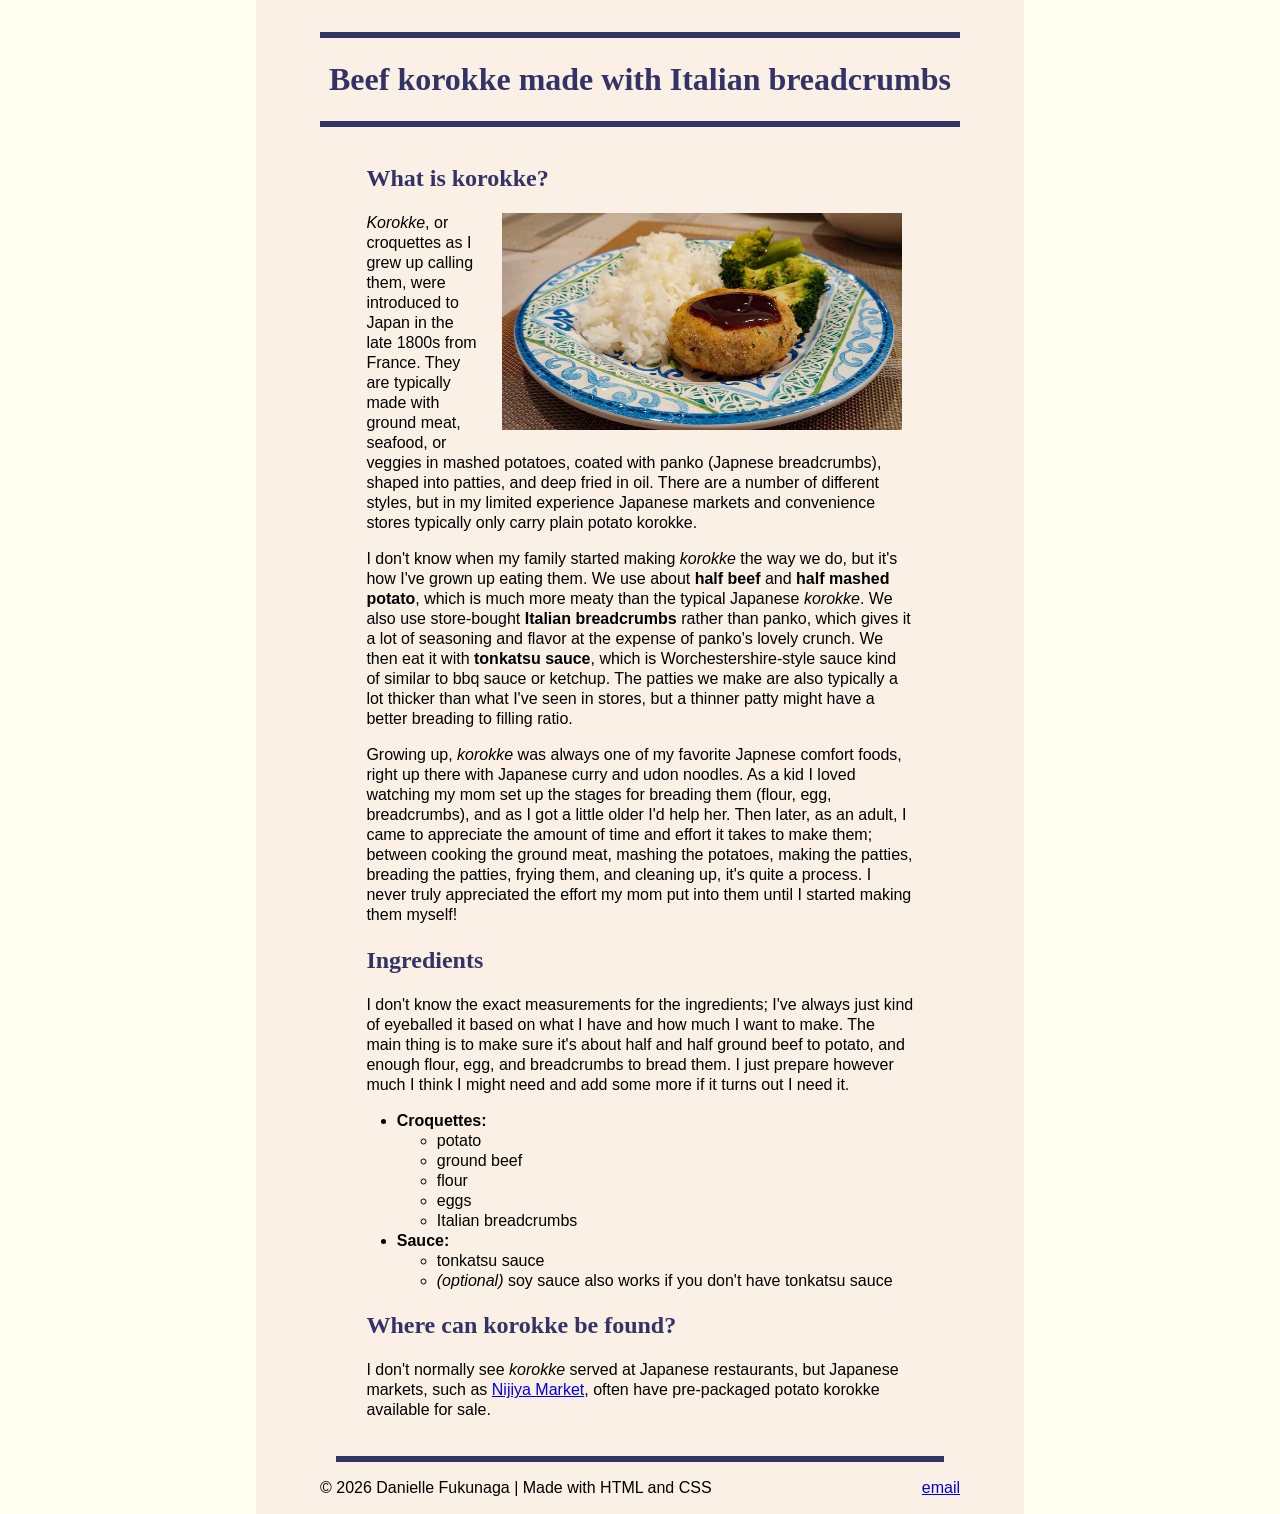
==== BeefKorokke/root/index.html @ ab1a4d11 "Moved favorite food site to repo. - Updated html to use proper html hierarchy.  - Added first draft " ====
<!doctype html>
<html lang="en">
	<head>
		<meta charset="UTF-8" />
		<title>Beef Karokke with Italian Breadcrumbs</title>
		<link rel="stylesheet" href="css/style.css">
	</head>
	<body>
		<header>
			<hr class="thickline">
			<h1>Beef korokke made with Italian breadcrumbs</h1>
			<hr class="thickline">
		</header>
		<main>
			<section>
				<h2>What is korokke?</h2>
				<img src="img/korokke768.jpg" alt="A plate of one korokke patty with tonkatsu sauce, steamed broccoli, and steamed white rice" width=400 />
				<p><em>Korokke</em>, or croquettes as I grew up calling them, were introduced to Japan in the late 1800s from France. They are typically made with ground meat, seafood, or veggies in mashed potatoes, coated with panko (Japnese breadcrumbs), shaped into patties, and deep fried in oil. There are a number of different styles, but in my limited experience Japanese markets and convenience stores typically only carry plain potato korokke.</p>
				<p>I don't know when my family started making <em>korokke</em> the way we do, but it's how I've grown up eating them. We use about <strong>half beef</strong> and <strong>half mashed potato</strong>, which is much more meaty than the typical Japanese <em>korokke</em>. We also use store-bought <strong>Italian breadcrumbs</strong> rather than panko, which gives it a lot of seasoning and flavor at the expense of panko's lovely crunch. We then eat it with <strong>tonkatsu sauce</strong>, which is Worchestershire-style sauce kind of similar to bbq sauce or ketchup. The patties we make are also typically a lot thicker than what I've seen in stores, but a thinner patty might have a better breading to filling ratio.</p>
				<p>Growing up, <em>korokke</em> was always one of my favorite Japnese comfort foods, right up there with Japanese curry and udon noodles. As a kid I loved watching my mom set up the stages for breading them (flour, egg, breadcrumbs), and as I got a little older I'd help her. Then later, as an adult, I came to appreciate the amount of time and effort it takes to make them; between cooking the ground meat, mashing the potatoes, making the patties, breading the patties, frying them, and cleaning up, it's quite a process. I never truly appreciated the effort my mom put into them until I started making them myself!</p>
			</section>
			<section>
				<h2>Ingredients</h2>
				<p>I don't know the exact measurements for the ingredients; I've always just kind of eyeballed it based on what I have and how much I want to make. The main thing is to make sure it's about half and half ground beef to potato, and enough flour, egg, and breadcrumbs to bread them. I just prepare however much I think I might need and add some more if it turns out I need it.</p>
				<ul class="ingredients">
					<li>
						<strong>Croquettes:</strong>
						<ul>
							<li>potato</li>
							<li>ground beef</li>
							<li>flour</li>
							<li>eggs</li>
							<li>Italian breadcrumbs</li>
						</ul>
					</li>
					<li>
						<strong>Sauce:</strong>
						<ul>
							<li>tonkatsu sauce</li>
							<li><em>(optional)</em> soy sauce also works if you don't have tonkatsu sauce</li>
						</ul>
					</li>
				</ul>
			</section>
			<section>
				<h2>Where can korokke be found?</h2>
				<p>I don't normally see <em>korokke</em> served at Japanese restaurants, but Japanese markets, such as <a href="https://www.nijiya.com/">Nijiya Market</a>, often have pre-packaged potato korokke available for sale.</p>
			</section>
			<br>
			<hr class="thickline">
			
		</main>
        <footer>
            <p class="footerelement">&copy; 2026 Danielle Fukunaga | Made with HTML and CSS</p>
            <a class="footerelement" href="mailto:dkfukunaga@gmail.com">email</a>
        </footer>
	</body>
</html>
---- BeefKorokke/root/css/style.css ----
html {
    box-sizing: border-box;
}
body {
    font-family: Helvetica, Arial, sans-serif;
    line-height: 1.25;
    background-color: ivory;
    box-sizing: border-box;
    margin: 0 20%;
}
header {
    background-color: linen;
    padding: 2rem 4rem 0;
}
main {
    padding: 1rem 5rem 0;
    background-color: linen;
}
footer {
    padding: 0 4rem;
    margin: 0;
    background-color: linen;
    display: flex;
    justify-content: space-between;
    align-items: center;
}
.footerelement {
    padding: 0;
}
h1, h2 {
    font-family: Georgia, "Times New Roman", serif;
    color: #333366;
}
h1 {
    text-align: center;
}
p, h2 {
    padding: 0 5%;
}
img {
    padding: 0 5% 1% 1%;
}
hr.thickline {
    /*height: 3px;*/
    border: 3px solid #333366;
    background-color: linen;
    margin: 0;
}
img {
    float: right;
    margin: 0 12px;
}
ul.ingredients {
    padding: 0 5%;
    margin-left: 5%;
}
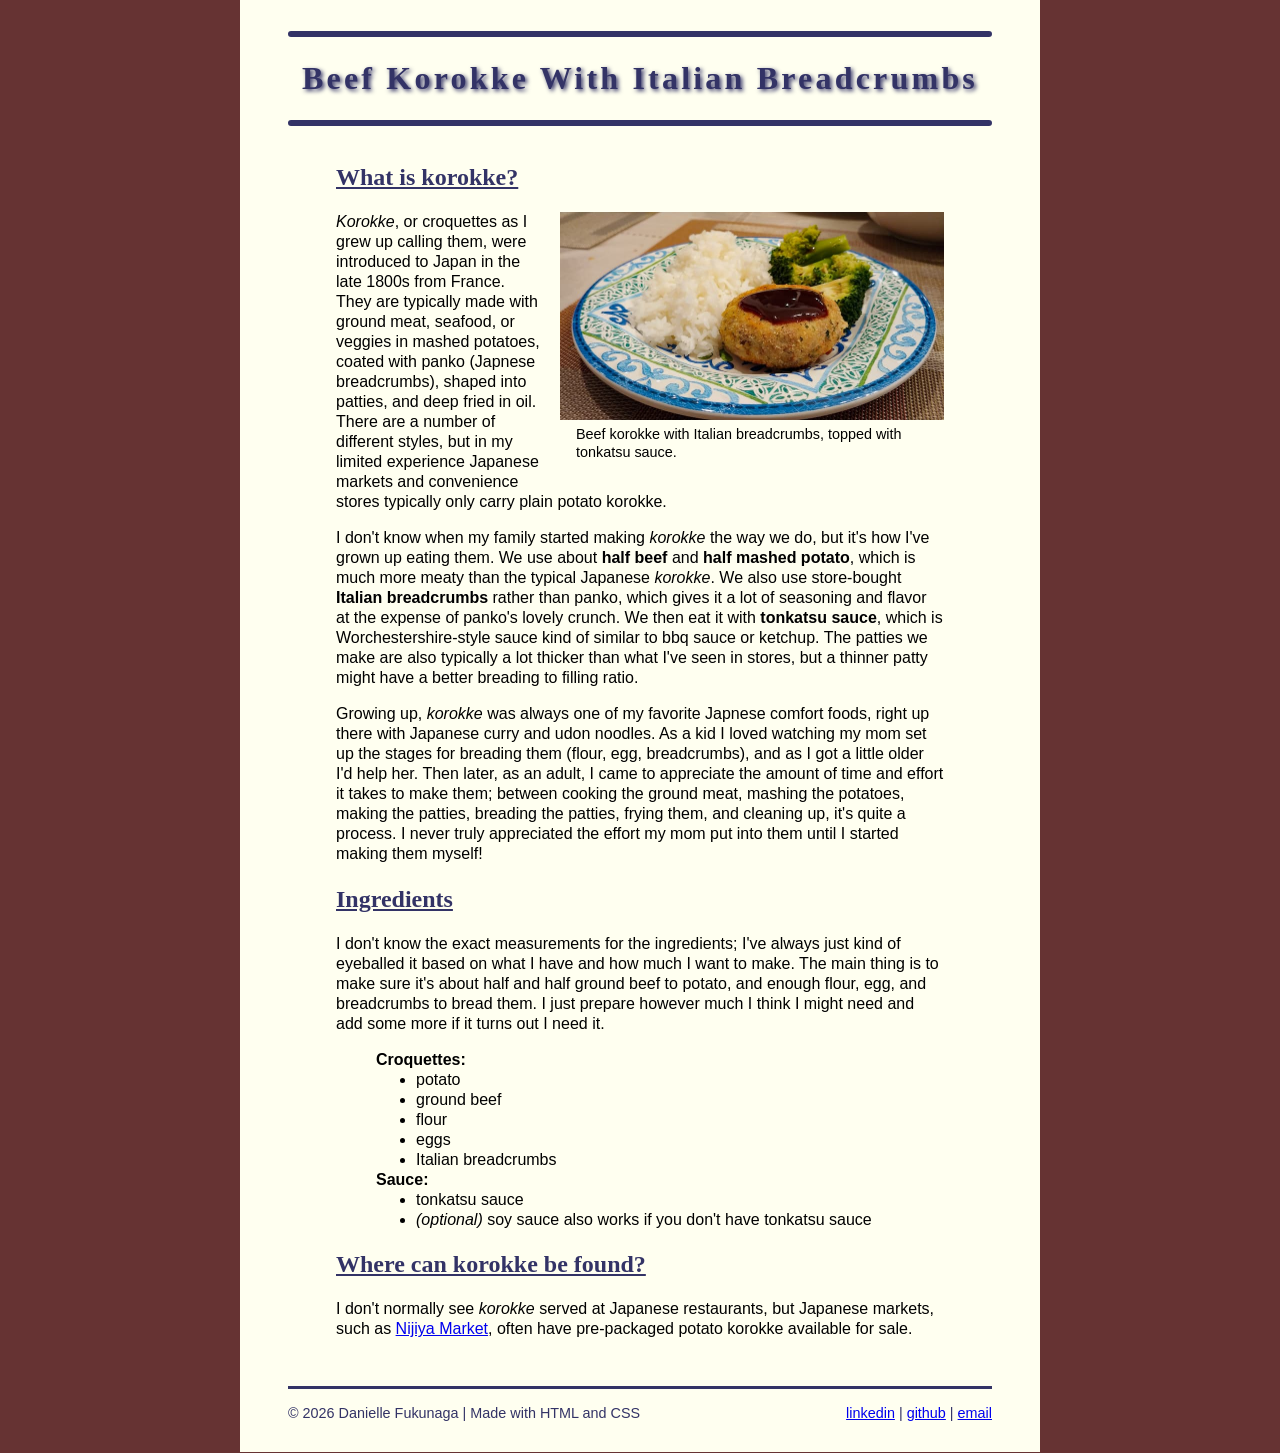
==== commit 74662b1c: "Finished layout." ====
--- a/BeefKorokke/root/index.html
+++ b/BeefKorokke/root/index.html
@@ -6,15 +6,19 @@
 		<link rel="stylesheet" href="css/style.css">
 	</head>
 	<body>
-		<header>
+		<header class="column" id="site-header">
 			<hr class="thickline">
-			<h1>Beef korokke made with Italian breadcrumbs</h1>
+			<h1>Beef Korokke with Italian Breadcrumbs</h1>
 			<hr class="thickline">
 		</header>
-		<main>
+		<main class="column column-text">
 			<section>
 				<h2>What is korokke?</h2>
-				<img src="img/korokke768.jpg" alt="A plate of one korokke patty with tonkatsu sauce, steamed broccoli, and steamed white rice" width=400 />
+				<figure>
+					<img src="img/korokke768.jpg" alt="A plate of one korokke patty with tonkatsu sauce, steamed broccoli, and steamed white rice" />
+					<figcaption>Beef korokke with Italian breadcrumbs, topped with tonkatsu sauce.</figcaption>
+				</figure>
+				
 				<p><em>Korokke</em>, or croquettes as I grew up calling them, were introduced to Japan in the late 1800s from France. They are typically made with ground meat, seafood, or veggies in mashed potatoes, coated with panko (Japnese breadcrumbs), shaped into patties, and deep fried in oil. There are a number of different styles, but in my limited experience Japanese markets and convenience stores typically only carry plain potato korokke.</p>
 				<p>I don't know when my family started making <em>korokke</em> the way we do, but it's how I've grown up eating them. We use about <strong>half beef</strong> and <strong>half mashed potato</strong>, which is much more meaty than the typical Japanese <em>korokke</em>. We also use store-bought <strong>Italian breadcrumbs</strong> rather than panko, which gives it a lot of seasoning and flavor at the expense of panko's lovely crunch. We then eat it with <strong>tonkatsu sauce</strong>, which is Worchestershire-style sauce kind of similar to bbq sauce or ketchup. The patties we make are also typically a lot thicker than what I've seen in stores, but a thinner patty might have a better breading to filling ratio.</p>
 				<p>Growing up, <em>korokke</em> was always one of my favorite Japnese comfort foods, right up there with Japanese curry and udon noodles. As a kid I loved watching my mom set up the stages for breading them (flour, egg, breadcrumbs), and as I got a little older I'd help her. Then later, as an adult, I came to appreciate the amount of time and effort it takes to make them; between cooking the ground meat, mashing the potatoes, making the patties, breading the patties, frying them, and cleaning up, it's quite a process. I never truly appreciated the effort my mom put into them until I started making them myself!</p>
@@ -46,13 +50,18 @@
 				<h2>Where can korokke be found?</h2>
 				<p>I don't normally see <em>korokke</em> served at Japanese restaurants, but Japanese markets, such as <a href="https://www.nijiya.com/">Nijiya Market</a>, often have pre-packaged potato korokke available for sale.</p>
 			</section>
-			<br>
-			<hr class="thickline">
 			
 		</main>
-        <footer>
-            <p class="footerelement">&copy; 2026 Danielle Fukunaga | Made with HTML and CSS</p>
-            <a class="footerelement" href="mailto:dkfukunaga@gmail.com">email</a>
-        </footer>
+		<footer class="column column-footer">
+			<section class="footer-section">
+				<p class="footer-element">&copy; 2026 Danielle Fukunaga | Made with HTML and CSS</p>
+				<nav class="footer-element">
+					<a href="https://www.linkedin.com/in/dkfukunaga" target="_blank">linkedin</a> | 
+					<a href="https://github.com/dkfukunaga" target="_blank">github</a> | 
+					<a href="mailto:dkfukunaga@gmail.com" target="_blank">email</a>
+				</nav>
+				
+			</section>
+		</footer>
 	</body>
 </html>
--- a/BeefKorokke/root/css/style.css
+++ b/BeefKorokke/root/css/style.css
@@ -1,56 +1,98 @@
-html {
+/* global style */
+
+* {
     box-sizing: border-box;
 }
+
+/* base styles */
+
 body {
     font-family: Helvetica, Arial, sans-serif;
     line-height: 1.25;
-    background-color: ivory;
-    box-sizing: border-box;
-    margin: 0 20%;
+    margin: 0;
+    background-color: #663333;
 }
-header {
-    background-color: linen;
-    padding: 2rem 4rem 0;
-}
-main {
-    padding: 1rem 5rem 0;
-    background-color: linen;
-}
-footer {
-    padding: 0 4rem;
-    margin: 0;
-    background-color: linen;
-    display: flex;
-    justify-content: space-between;
-    align-items: center;
-}
-.footerelement {
-    padding: 0;
-}
+
 h1, h2 {
     font-family: Georgia, "Times New Roman", serif;
     color: #333366;
 }
-h1 {
-    text-align: center;
-}
-p, h2 {
-    padding: 0 5%;
-}
-img {
-    padding: 0 5% 1% 1%;
-}
+
+/* element styles */ 
+
 hr.thickline {
-    /*height: 3px;*/
     border: 3px solid #333366;
-    background-color: linen;
+    border-radius: 3px;
     margin: 0;
 }
-img {
+
+#site-header {
+    text-shadow: 2px 2px 4px #333366;
+    text-align: center;
+    text-transform: capitalize;
+    letter-spacing: 0.2em;
+    padding: 2rem 3rem 1px;
+}
+
+h2 {
+    text-decoration: underline;
+}
+
+.column { /* main center column */
+    background-color: Ivory;
+    max-width: 50rem;
+    margin-block: -1px;
+    margin-inline: auto;
+    padding: 1rem 3rem 0;
+}
+
+.column-text { /* extra indentation for main text */
+    padding: 1rem 6rem;
+}
+
+/* figure styling */
+
+figure {
+    width: min-content;
     float: right;
-    margin: 0 12px;
+    margin: 0;
+    padding: 0 0 1rem 1rem;
 }
-ul.ingredients {
-    padding: 0 5%;
-    margin-left: 5%;
+
+figure img {
+    width: 384px;
+}
+
+figcaption {
+    font-size: 0.9em;
+    margin-inline: 1rem;
+}
+
+/* list styling */
+
+ul {
+    list-style: none;
+}
+
+ul ul {
+    list-style-type: disc;
+}
+
+/* footer styling */
+
+.column-footer {
+    padding: 1rem 3rem;
+}
+
+.footer-section {
+    border-top: solid;
+    border-color: #333366;
+    display: flex;
+    align-items: center;
+    justify-content: space-between;
+}
+
+.footer-element {
+    font-size: 0.9em;
+    color: #333366;
 }
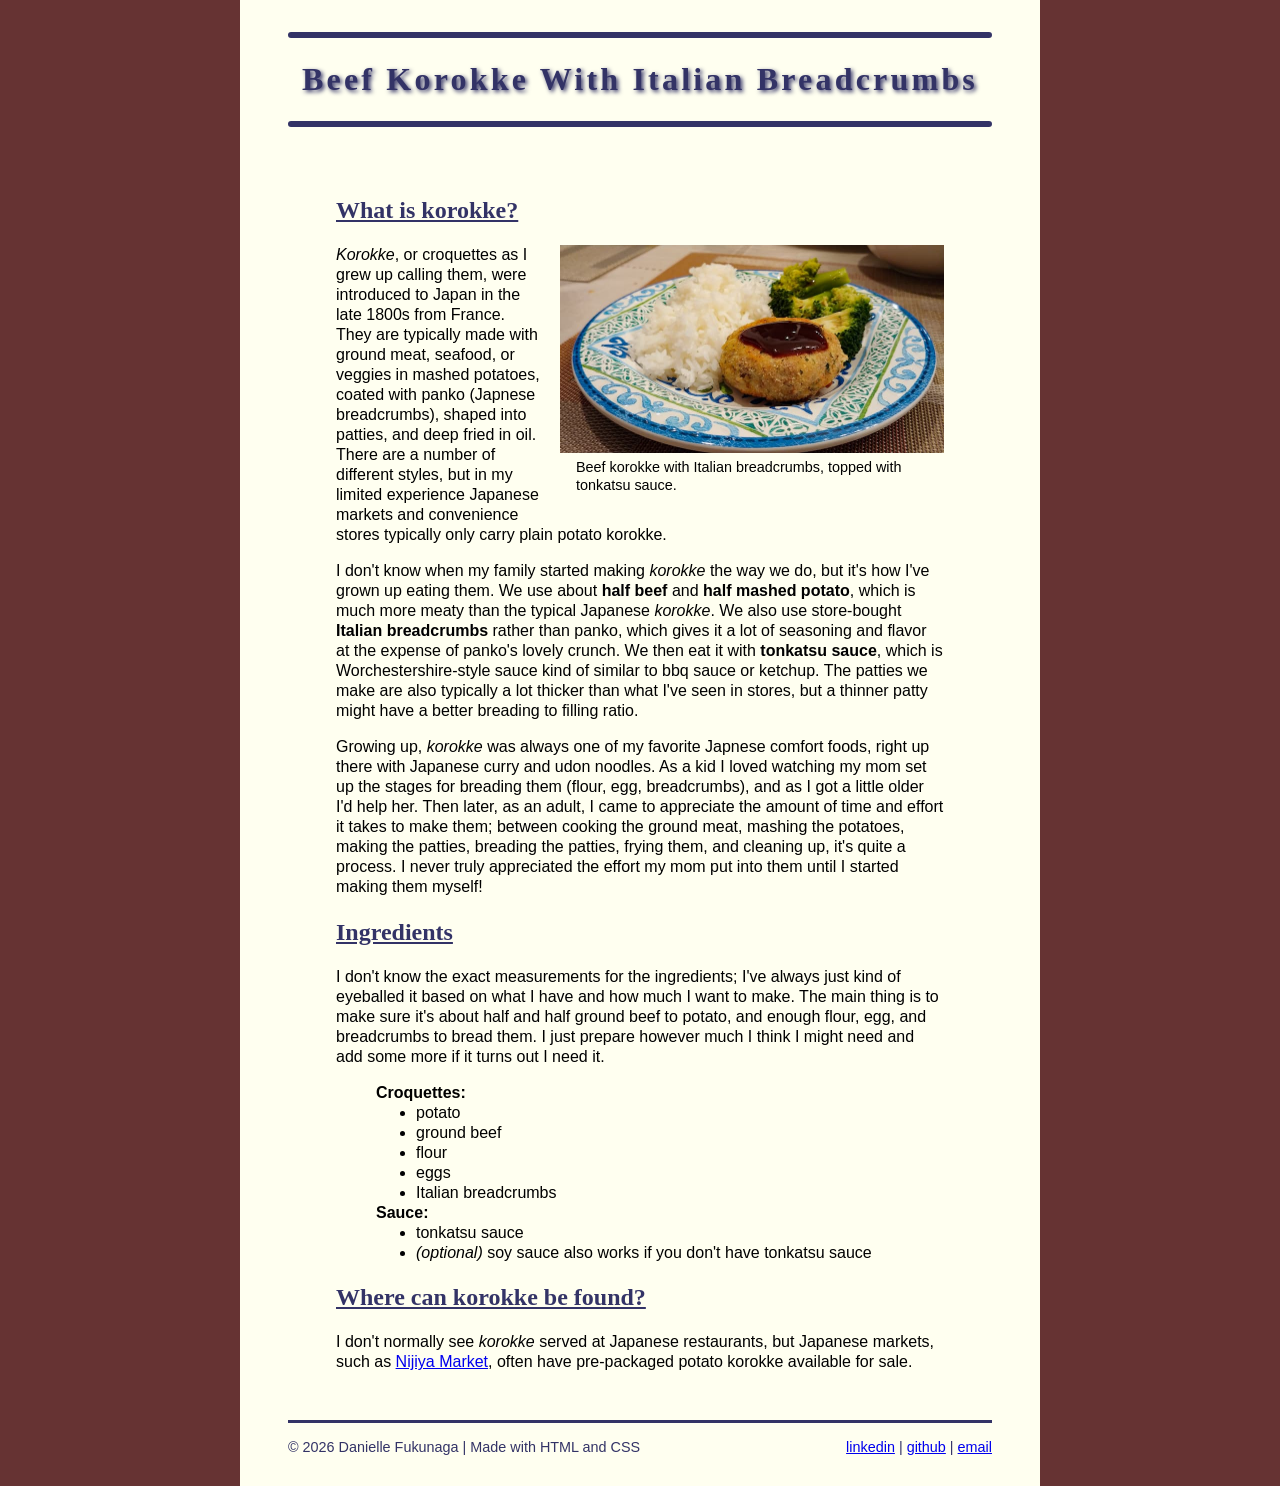
==== commit 9f2a31b8: "Cleaned up code." ====
--- a/BeefKorokke/root/index.html
+++ b/BeefKorokke/root/index.html
@@ -6,12 +6,12 @@
 		<link rel="stylesheet" href="css/style.css">
 	</head>
 	<body>
-		<header class="column" id="site-header">
+		<header id="column-header">
 			<hr class="thickline">
 			<h1>Beef Korokke with Italian Breadcrumbs</h1>
 			<hr class="thickline">
 		</header>
-		<main class="column column-text">
+		<main class="column-text">
 			<section>
 				<h2>What is korokke?</h2>
 				<figure>
@@ -52,7 +52,7 @@
 			</section>
 			
 		</main>
-		<footer class="column column-footer">
+		<footer class="column-footer">
 			<section class="footer-section">
 				<p class="footer-element">&copy; 2026 Danielle Fukunaga | Made with HTML and CSS</p>
 				<nav class="footer-element">
--- a/BeefKorokke/root/css/style.css
+++ b/BeefKorokke/root/css/style.css
@@ -6,11 +6,18 @@
 
 /* base styles */
 
-body {
+html {
+    background-color: #663333;
+}
+
+body { /* center column */
+    background-color: Ivory;
     font-family: Helvetica, Arial, sans-serif;
     line-height: 1.25;
-    margin: 0;
-    background-color: #663333;
+    min-height: 100dvh;
+    max-width: 50rem;
+    margin-block: 0;
+    margin-inline: auto;
 }
 
 h1, h2 {
@@ -18,7 +25,15 @@
     color: #333366;
 }
 
-/* element styles */ 
+/* header styling */
+
+#column-header {
+    text-shadow: 2px 2px 4px #333366;
+    text-align: center;
+    text-transform: capitalize;
+    letter-spacing: 0.2em;
+    padding: 2rem 3rem;
+}
 
 hr.thickline {
     border: 3px solid #333366;
@@ -26,35 +41,21 @@
     margin: 0;
 }
 
-#site-header {
-    text-shadow: 2px 2px 4px #333366;
-    text-align: center;
-    text-transform: capitalize;
-    letter-spacing: 0.2em;
-    padding: 2rem 3rem 1px;
+/* main column text styling */
+
+.column-text { /* extra indentation for main text */
+    padding: 1rem 6rem;
 }
 
 h2 {
     text-decoration: underline;
 }
 
-.column { /* main center column */
-    background-color: Ivory;
-    max-width: 50rem;
-    margin-block: -1px;
-    margin-inline: auto;
-    padding: 1rem 3rem 0;
-}
-
-.column-text { /* extra indentation for main text */
-    padding: 1rem 6rem;
-}
-
 /* figure styling */
 
 figure {
+    float: right;
     width: min-content;
-    float: right;
     margin: 0;
     padding: 0 0 1rem 1rem;
 }
